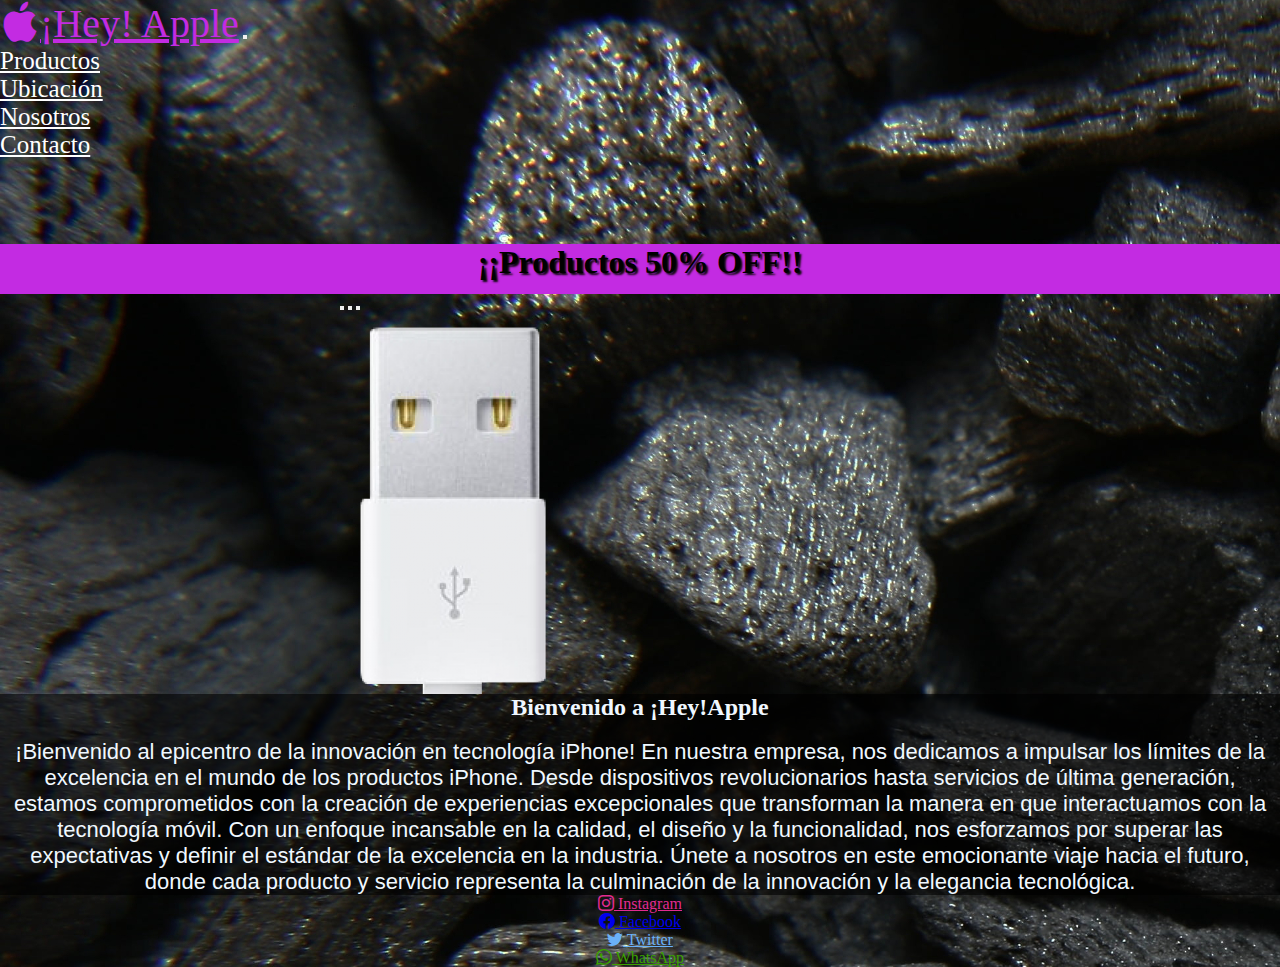
==== index.html @ 2720a167 "cambios para entrega 3" ====
<!DOCTYPE html>
<html lang="es">
<head>
    <meta name="description" content="Página dedicada a la venta y reparación de productos Apple, tenemos la mejor Calidad y Garantía">
    <meta name="keywords" content="tecnología, iPhone, smartphones, gadgets, Apple, iOS, dispositivos móviles, fundas, cargadores">
    <meta charset="UTF-8">
    <meta name="viewport" content="width=device-width, initial-scale=1.0">
    <link href="https://cdn.jsdelivr.net/npm/bootstrap@5.1.3/dist/css/bootstrap.min.css" rel="stylesheet" integrity="sha384-1BmE4kWBq78iYhFldvKuhfTAU6auU8tT94WrHftjDbrCEXSU1oBoqyl2QvZ6jIW3" crossorigin="anonymous">
    <link rel="stylesheet" href="https://cdn.jsdelivr.net/npm/bootstrap-icons@1.11.3/font/bootstrap-icons.min.css">
    <link rel="stylesheet" href="estilos.css">
    <title>Hey Apple</title>
</head>
<body style="background-image: url(Multimedia/carbon.jpg)">
    <!-- Nav Bar inicio -->
    <nav class="navbar navbar-expand-sm navbar-dark bg-dark fixed-top">
      <div class="container-fluid">
          <a class="navbar-brand" href="index.html"><i class="bi bi-apple"></i>¡Hey! Apple</a>
          <button class="navbar-toggler" type="button" data-bs-toggle="collapse" data-bs-target="#navbarNav"
              aria-controls="navbarNav" aria-expanded="false" aria-label="Toggle navigation">
              <span class="navbar-toggler-icon"></span>
          </button>
          <div class="collapse navbar-collapse" id="navbarNav">
              <ul class="navbar-nav">
                  <li class="nav-item">
                      <a class="nav-link" aria-current="page" href="productos.html">Productos</a>
                  </li>
                  <li class="nav-item">
                      <a class="nav-link" href="ubicacion.html">Ubicación</a>
                  </li>
                  <li class="nav-item">
                      <a class="nav-link" href="nosotros.html">Nosotros</a>
                  </li>
                  <li class="nav-item">
                      <a class="nav-link" href="contacto.html">Contacto</a>
                  </li>
              </ul>
          </div>
      </div>
  </nav>
      <!-- Nav Bar Fin-->
      <!-- Titulo Descuentos Inicio-->
      <div class="titulo-descuentos">
        <h1>¡¡Productos 50% OFF!!</h1>
      </div>
      <!-- Titulo Descuentos Fin-->
      <!--Carrusel Inicio-->
      <div id="carouselExampleIndicators" class="carousel slide" data-bs-ride="carousel">
        <div class="carousel-indicators">
          <button type="button" data-bs-target="#carouselExampleIndicators" data-bs-slide-to="0" class="active" aria-current="true" aria-label="Slide 1"></button>
          <button type="button" data-bs-target="#carouselExampleIndicators" data-bs-slide-to="1" aria-label="Slide 2"></button>
          <button type="button" data-bs-target="#carouselExampleIndicators" data-bs-slide-to="2" aria-label="Slide 3"></button>
        </div>
        <div class="carousel-inner mt-5">
          <div class="carousel-item active">
            <img src="Multimedia/pngwing.com (2).png" class="d-block w-100" alt="...">
          </div>
          <div class="carousel-item">
            <img src="Multimedia/pngwing.com (3).png" class="d-block w-100" alt="...">
          </div>
          <div class="carousel-item">
            <img src="Multimedia/pngwing.com (4).png" class="d-block w-100" alt="...">
          </div>
        </div>
        <button class="carousel-control-prev" type="button" data-bs-target="#carouselExampleIndicators" data-bs-slide="prev">
          <span class="carousel-control-prev-icon" aria-hidden="true"></span>
          <span class="visually-hidden">Previous</span>
        </button>
        <button class="carousel-control-next" type="button" data-bs-target="#carouselExampleIndicators" data-bs-slide="next">
          <span class="carousel-control-next-icon" aria-hidden="true"></span>
          <span class="visually-hidden">Next</span>
        </button>
      </div>
      <!--Carrusel Fin-->
      <!-- Intro inicio-->
      <div class="intro">
        <h2>Bienvenido a ¡Hey!Apple</h2>
        <br>
        <p>¡Bienvenido al epicentro de la innovación en tecnología iPhone! En nuestra empresa, nos dedicamos a impulsar los límites de la excelencia en el mundo de los productos iPhone. Desde dispositivos revolucionarios hasta servicios de última generación, estamos comprometidos con la creación de experiencias excepcionales que transforman la manera en que interactuamos con la tecnología móvil. Con un enfoque incansable en la calidad, el diseño y la funcionalidad, nos esforzamos por superar las expectativas y definir el estándar de la excelencia en la industria. Únete a nosotros en este emocionante viaje hacia el futuro, donde cada producto y servicio representa la culminación de la innovación y la elegancia tecnológica.</p>
      </div>
            <!-- Intro Fin-->
            <!-- Footer inicio-->

      <footer>
        <div class="container-fluid bg-dark p-5">
          <div class="row" style="text-align: center;">
            <div class="col"><a href="#" class="text-decoration-none text-custom3"><i class="bi bi-instagram"></i>
              Instagram</a></div>
            <div class="col"><a href="#" class="text-decoration-none text-blue"><i class="bi bi-facebook "></i>
              Facebook</a></div>
            <div class="col"><a href="#" class="text-decoration-none text-custom1"><i class="bi bi-twitter"></i>
              Twitter</a></div>
            <div class="col"><a href="#" class="text-decoration-none text-custom2"><i class="bi bi-whatsapp"></i>
              WhatsApp</a></div>
          </div>
        </div>
      </footer>
                  <!-- Footer Fin-->

   
     
    <script src="https://cdn.jsdelivr.net/npm/@popperjs/core@2.10.2/dist/umd/popper.min.js" integrity="sha384-7+zCNj/IqJ95wo16oMtfsKbZ9ccEh31eOz1HGyDuCQ6wgnyJNSYdrPa03rtR1zdB" crossorigin="anonymous"></script>
<script src="https://cdn.jsdelivr.net/npm/bootstrap@5.1.3/dist/js/bootstrap.min.js" integrity="sha384-QJHtvGhmr9XOIpI6YVutG+2QOK9T+ZnN4kzFN1RtK3zEFEIsxhlmWl5/YESvpZ13" crossorigin="anonymous"></script>
</body>
</html>
---- estilos.css ----
* {
  margin: 0;
  padding: 0;
  box-sizing: border-box;
}

html, body {
  height: 100%;
  margin: 0;
}

.fondo {
  background-image: url(Multimedia/carbon.jpg);
  box-sizing: border-box;
  min-height: 100vh;
  display: flex;
  flex-direction: column;
}

.navbar-nav .nav-link {
  color: #fff; /* Color de la fuente por defecto */
}

.navbar-nav .nav-link:hover {
  color: #c32be2 !important; /* Color de la fuente al pasar el mouse */
}

footer {
  position: relative;
  bottom: 0;
  width: 100%;
  height: 50px; /* Altura del footer */
}

/*carta de contacto*/
.card {
  margin-top: 150px;
  margin-bottom: 100px;
  background-color: rgba(0, 0, 0, 0.6);
  color: aliceblue;
}

/* estilo para contenedores*/
.intro {
  background-color: rgba(0, 0, 0, 0.6);
  color: aliceblue;
}

.intro h2 {
  text-align: center;
}

.intro p {
  font-family: "Franklin Gothic Medium", "Arial Narrow", Arial, sans-serif;
  font-size: 22px;
  text-align: center;
}

.ubicacion {
  display: flex;
  justify-content: center;
  align-items: center;
}

iframe {
  width: 100%;
  height: 6 fr;
}

/*flebox (pagina nosotros)*/
.flexbox {
  margin-top: 85px;
  display: flex;
  flex-wrap: wrap;
  flex-flow: row wrap;
  align-items: center;
  justify-content: space-evenly;
  background-color: rgba(0, 0, 0, 0.5);
  padding: 30px;
  color: #c32be2;
}

.flex-item h2 {
  text-align: center;
  background-color: rgba(0, 0, 0, 0.5);
}

.flex-item p {
  padding: 20px;
  color: rgb(250, 247, 244);
  font-size: 20px;
}

.flex-item :last-child {
  background-color: rgba(0, 0, 0, 0.6);
}

.flex-item :last-child {
  flex: 1 1 auto;
  width: 100%;
  height: auto;
}

/* grids (pagina productos)*/
.galeria {
  display: grid;
  margin-top: 80px;
  grid-template-columns: repeat(4, 1fr);
  grid-template-rows: repeat(3, 180px);
  grid-template-areas: "img1 img2 img3 img4" "img5 img6 img7 img8" "img9 img10 img11 img12";
  grid-gap: 15px;
  padding: 20px;
}

.item {
  border: 3px solid #000;
  background-size: cover;
  background-position: center;
  border-radius: 10px;
  filter: grayscale(100%);
  transition: all 0.9s;
}

.item:hover {
  filter: grayscale(0%);
  transform: scale(0.9);
}

.item1 {
  background-image: url(Multimedia/DSC_0212.webp);
  grid-area: img1;
}

.item2 {
  background-image: url(Multimedia/111985_alu-spacegray-sp.jpg);
  grid-area: img2;
}

.item3 {
  background-image: url(Multimedia/magsafe2.jpg);
  grid-area: img3;
}

.item4 {
  background-image: url(Multimedia/magsafe-foto11-4932b57546bd159e1c16853920387720-640-0.jpg);
  grid-area: img4;
}

.item5 {
  background-image: url(Multimedia/airpods-pro-2022.webp);
  grid-area: img5;
}

.item6 {
  background-image: url(Multimedia/iphone13_0017_rosa-areia-f83422c62f371cf36616468490858555-640-01-cfcd9defdb1a9ae28b16551321596188-1024-1024.jpg);
  grid-area: img6;
}

.item7 {
  background-image: url(Multimedia/Apple-WWDC23-Vision-Pro-glass-230605_big.jpg.large.jpg);
  grid-area: img7;
}

.item8 {
  background-image: url(Multimedia/635a8e4a2a59e__822x460.webp);
  grid-area: img8;
}

/* carrusel (index.html)*/
#carouselExampleIndicators {
  max-height: 400px;
}

.carousel {
  margin: auto;
  max-width: 600px;
  max-height: 600px;
  overflow: hidden;
}

.navbar-brand {
  color: #c32be2 !important;
  font-size: 40px;
}

.carousel-item {
  max-height: 600px;
}

.titulo-descuentos {
  background-color: #c32be2;
  text-align: center;
  height: 50px;
  margin-top: 85px;
  text-shadow: 2px 2px 2px #0b0a0a;
  animation-duration: 2s;
  animation-name: aparecer;
  animation-delay: 5s;
  animation-direction: alternate;
  animation-iteration-count: infinite;
}

@keyframes aparecer {
  0% {
    opacity: 0;
  }
  100% {
    opacity: 1;
  }
}
.nav-link {
  font-size: 25px;
}

.navbar-brand:hover {
  text-decoration: #c32be2;
}

.text-custom1 {
  color: rgb(106, 177, 248);
}

.text-custom2 {
  color: rgb(59, 160, 0);
}

.text-custom3 {
  color: #e22b90;
}

/* inicio Media Querys */
@media only screen and (max-width: 720px) {
  .galeria {
    margin: auto;
    display: grid;
    margin-top: 80px;
    grid-template-columns: repeat(2, 1fr);
    grid-template-rows: repeat(9, 180px);
    grid-template-areas: "img1 img2" "img3 img4" "img5 img6" "img7 img8";
    grid-gap: 15px;
    padding: 20px;
  }
}
@media only screen and (max-width: 480px) {
  .galeria {
    display: grid;
    margin-top: 80px;
    grid-template-columns: repeat(1, 1fr);
    grid-template-rows: repeat(9, 180px);
    grid-template-areas: "img1" "img2" "img3" "img4" "img5" "img6" "img7" "img8" "img9";
    grid-gap: 15px;
    padding: 20px;
  }
}

/*# sourceMappingURL=estilos.css.map */
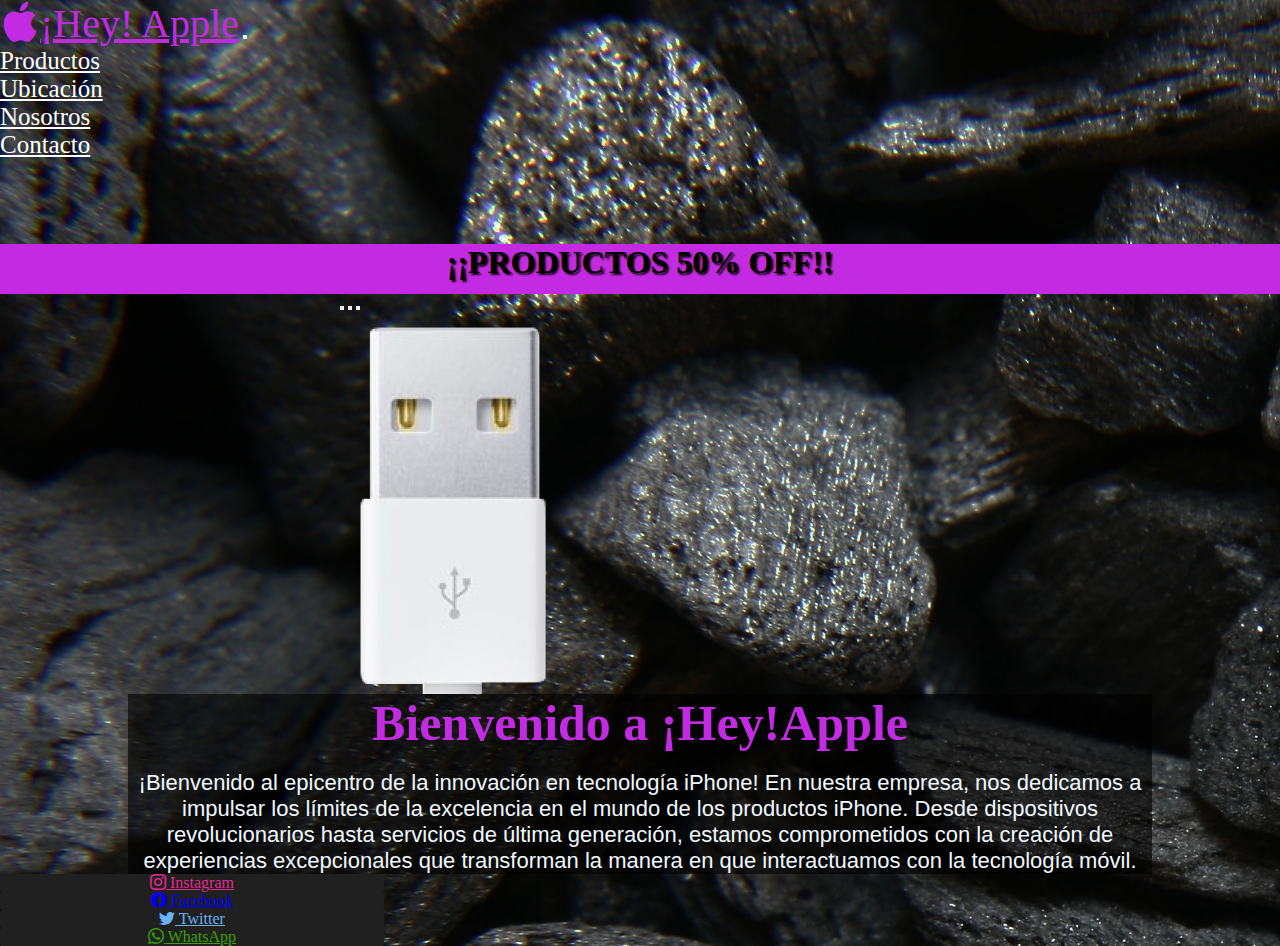
==== commit f8fca17c: "Cambios para entrega 3" ====
--- a/index.html
+++ b/index.html
@@ -40,7 +40,7 @@
       <!-- Nav Bar Fin-->
       <!-- Titulo Descuentos Inicio-->
       <div class="titulo-descuentos">
-        <h1>¡¡Productos 50% OFF!!</h1>
+        <h1>¡¡PRODUCTOS 50% OFF!!</h1>
       </div>
       <!-- Titulo Descuentos Fin-->
       <!--Carrusel Inicio-->
@@ -75,7 +75,7 @@
       <div class="intro">
         <h2>Bienvenido a ¡Hey!Apple</h2>
         <br>
-        <p>¡Bienvenido al epicentro de la innovación en tecnología iPhone! En nuestra empresa, nos dedicamos a impulsar los límites de la excelencia en el mundo de los productos iPhone. Desde dispositivos revolucionarios hasta servicios de última generación, estamos comprometidos con la creación de experiencias excepcionales que transforman la manera en que interactuamos con la tecnología móvil. Con un enfoque incansable en la calidad, el diseño y la funcionalidad, nos esforzamos por superar las expectativas y definir el estándar de la excelencia en la industria. Únete a nosotros en este emocionante viaje hacia el futuro, donde cada producto y servicio representa la culminación de la innovación y la elegancia tecnológica.</p>
+        <p>¡Bienvenido al epicentro de la innovación en tecnología iPhone! En nuestra empresa, nos dedicamos a impulsar los límites de la excelencia en el mundo de los productos iPhone. Desde dispositivos revolucionarios hasta servicios de última generación, estamos comprometidos con la creación de experiencias excepcionales que transforman la manera en que interactuamos con la tecnología móvil.</p>
       </div>
             <!-- Intro Fin-->
             <!-- Footer inicio-->
--- a/estilos.css
+++ b/estilos.css
@@ -1,3 +1,4 @@
+@charset "UTF-8";
 * {
   margin: 0;
   padding: 0;
@@ -25,14 +26,22 @@
   color: #c32be2 !important; /* Color de la fuente al pasar el mouse */
 }
 
+.nav-link {
+  transition: transform 0.3s ease-in-out !important;
+}
+
+.nav-link:hover {
+  transform: scale(1.1) !important; /* Escala el elemento al 110% cuando el mouse está sobre él */
+}
+
 footer {
   position: relative;
   bottom: 0;
   width: 100%;
-  height: 50px; /* Altura del footer */
-}
-
-/*carta de contacto*/
+  height: 30px; /* Altura del footer */
+}
+
+/* carta de contacto */
 .card {
   margin-top: 150px;
   margin-bottom: 100px;
@@ -40,7 +49,7 @@
   color: aliceblue;
 }
 
-/* estilo para contenedores*/
+/* estilo para contenedores */
 .intro {
   background-color: rgba(0, 0, 0, 0.6);
   color: aliceblue;
@@ -48,6 +57,9 @@
 
 .intro h2 {
   text-align: center;
+  color: #c32be2;
+  text-shadow: #000 10px;
+  font-size: 50px;
 }
 
 .intro p {
@@ -56,28 +68,48 @@
   text-align: center;
 }
 
-.ubicacion {
+.contenedor {
   display: flex;
   justify-content: center;
   align-items: center;
+  height: 100vh;
+}
+
+.intro {
+  width: 80%;
+  margin: 0 auto;
+}
+
+.ubicacion {
+  display: flex;
+  justify-content: center;
+  align-items: center;
 }
 
 iframe {
   width: 100%;
-  height: 6 fr;
-}
-
-/*flebox (pagina nosotros)*/
+  height: 6fr;
+}
+
+/* flexbox (pagina nosotros) */
 .flexbox {
   margin-top: 85px;
   display: flex;
+  justify-content: center;
+  align-items: center;
   flex-wrap: wrap;
   flex-flow: row wrap;
-  align-items: center;
-  justify-content: space-evenly;
   background-color: rgba(0, 0, 0, 0.5);
   padding: 30px;
   color: #c32be2;
+}
+
+.col {
+  background-color: rgb(32, 32, 32);
+  border-radius: 2px;
+  flex: 1 1 auto;
+  width: 30%;
+  height: auto;
 }
 
 .flex-item h2 {
@@ -93,15 +125,12 @@
 
 .flex-item :last-child {
   background-color: rgba(0, 0, 0, 0.6);
-}
-
-.flex-item :last-child {
   flex: 1 1 auto;
   width: 100%;
   height: auto;
 }
 
-/* grids (pagina productos)*/
+/* grids (pagina productos) */
 .galeria {
   display: grid;
   margin-top: 80px;
@@ -118,7 +147,8 @@
   background-position: center;
   border-radius: 10px;
   filter: grayscale(100%);
-  transition: all 0.9s;
+  transition: all 0.9s ease-in-out !important;
+  margin: 10px;
 }
 
 .item:hover {
@@ -166,7 +196,7 @@
   grid-area: img8;
 }
 
-/* carrusel (index.html)*/
+/* carrusel (index.html) */
 #carouselExampleIndicators {
   max-height: 400px;
 }
@@ -228,7 +258,7 @@
   color: #e22b90;
 }
 
-/* inicio Media Querys */
+/* Media Queries */
 @media only screen and (max-width: 720px) {
   .galeria {
     margin: auto;
@@ -240,6 +270,9 @@
     grid-gap: 15px;
     padding: 20px;
   }
+  .intro {
+    max-width: 100%;
+  }
 }
 @media only screen and (max-width: 480px) {
   .galeria {
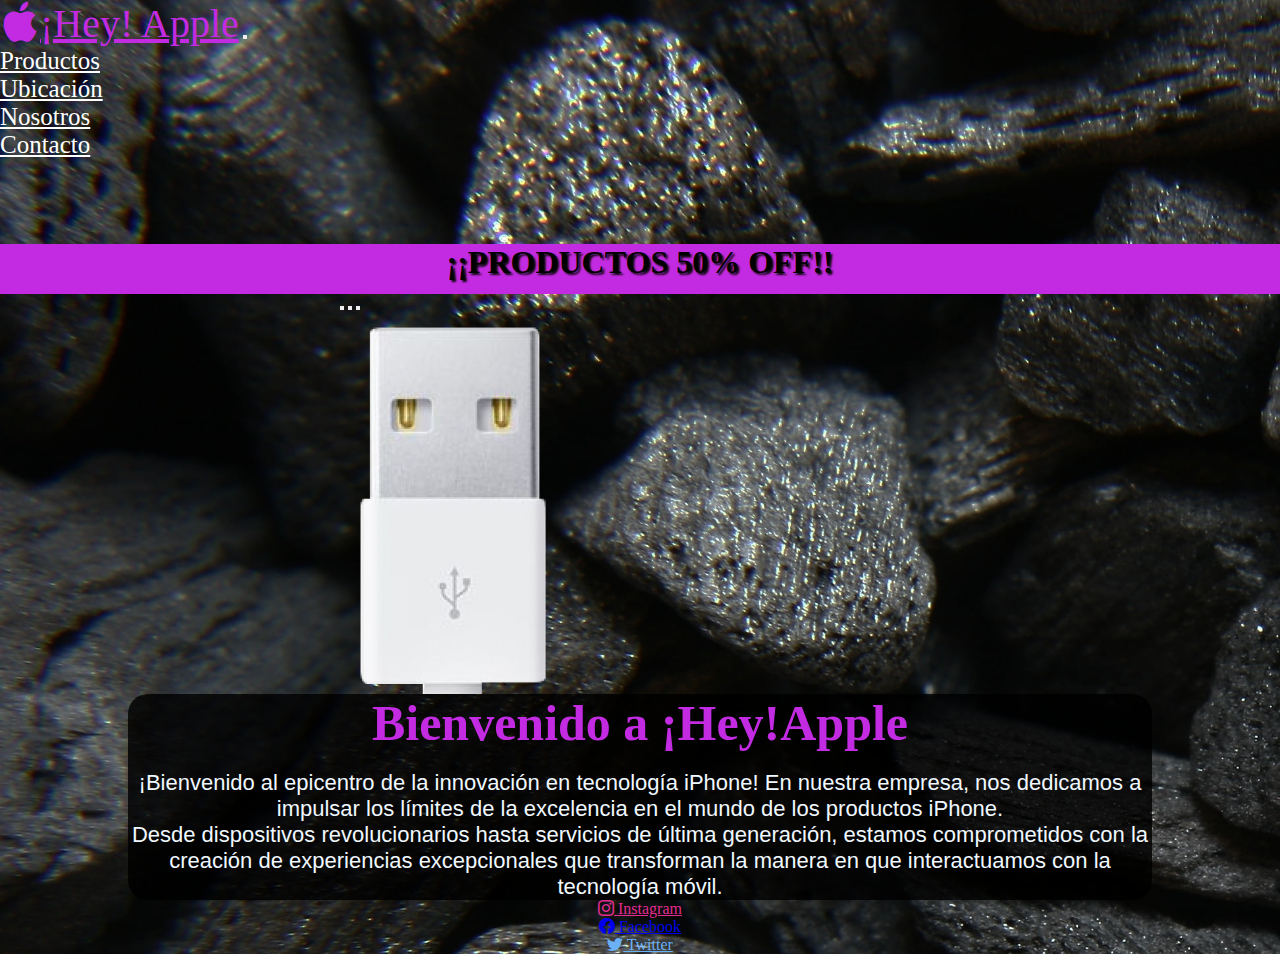
==== commit 9c8b003c: "cambios menores" ====
--- a/index.html
+++ b/index.html
@@ -1,10 +1,10 @@
 <!DOCTYPE html>
 <html lang="es">
 <head>
+    <meta name="viewport" content="width=device-width, initial-scale=1.0">
     <meta name="description" content="Página dedicada a la venta y reparación de productos Apple, tenemos la mejor Calidad y Garantía">
     <meta name="keywords" content="tecnología, iPhone, smartphones, gadgets, Apple, iOS, dispositivos móviles, fundas, cargadores">
     <meta charset="UTF-8">
-    <meta name="viewport" content="width=device-width, initial-scale=1.0">
     <link href="https://cdn.jsdelivr.net/npm/bootstrap@5.1.3/dist/css/bootstrap.min.css" rel="stylesheet" integrity="sha384-1BmE4kWBq78iYhFldvKuhfTAU6auU8tT94WrHftjDbrCEXSU1oBoqyl2QvZ6jIW3" crossorigin="anonymous">
     <link rel="stylesheet" href="https://cdn.jsdelivr.net/npm/bootstrap-icons@1.11.3/font/bootstrap-icons.min.css">
     <link rel="stylesheet" href="estilos.css">
@@ -75,7 +75,9 @@
       <div class="intro">
         <h2>Bienvenido a ¡Hey!Apple</h2>
         <br>
-        <p>¡Bienvenido al epicentro de la innovación en tecnología iPhone! En nuestra empresa, nos dedicamos a impulsar los límites de la excelencia en el mundo de los productos iPhone. Desde dispositivos revolucionarios hasta servicios de última generación, estamos comprometidos con la creación de experiencias excepcionales que transforman la manera en que interactuamos con la tecnología móvil.</p>
+        <p>¡Bienvenido al epicentro de la innovación en tecnología iPhone! En nuestra empresa, nos dedicamos a impulsar los límites de la excelencia en el mundo de los productos iPhone.
+        </p>
+        <p> Desde dispositivos revolucionarios hasta servicios de última generación, estamos comprometidos con la creación de experiencias excepcionales que transforman la manera en que interactuamos con la tecnología móvil.</p>
       </div>
             <!-- Intro Fin-->
             <!-- Footer inicio-->
@@ -89,8 +91,6 @@
               Facebook</a></div>
             <div class="col"><a href="#" class="text-decoration-none text-custom1"><i class="bi bi-twitter"></i>
               Twitter</a></div>
-            <div class="col"><a href="#" class="text-decoration-none text-custom2"><i class="bi bi-whatsapp"></i>
-              WhatsApp</a></div>
           </div>
         </div>
       </footer>
--- a/estilos.css
+++ b/estilos.css
@@ -11,7 +11,7 @@
 }
 
 .fondo {
-  background-image: url(Multimedia/carbon.jpg);
+  background-image: url(./assets/carbon.jpg);
   box-sizing: border-box;
   min-height: 100vh;
   display: flex;
@@ -45,14 +45,15 @@
 .card {
   margin-top: 150px;
   margin-bottom: 100px;
-  background-color: rgba(0, 0, 0, 0.6);
+  background-color: rgba(0, 0, 0, 0.808);
   color: aliceblue;
 }
 
 /* estilo para contenedores */
 .intro {
-  background-color: rgba(0, 0, 0, 0.6);
+  background-color: rgba(0, 0, 0, 0.808);
   color: aliceblue;
+  border-radius: 20px;
 }
 
 .intro h2 {
@@ -101,26 +102,21 @@
   flex-flow: row wrap;
   background-color: rgba(0, 0, 0, 0.5);
   padding: 30px;
+  border-radius: 20px;
   color: #c32be2;
 }
 
-.col {
-  background-color: rgb(32, 32, 32);
-  border-radius: 2px;
-  flex: 1 1 auto;
-  width: 30%;
-  height: auto;
-}
-
 .flex-item h2 {
   text-align: center;
   background-color: rgba(0, 0, 0, 0.5);
+  border-radius: 20px;
 }
 
 .flex-item p {
   padding: 20px;
   color: rgb(250, 247, 244);
   font-size: 20px;
+  border-radius: 20px;
 }
 
 .flex-item :last-child {
@@ -128,6 +124,10 @@
   flex: 1 1 auto;
   width: 100%;
   height: auto;
+}
+
+.imagen {
+  max-width: 70%;
 }
 
 /* grids (pagina productos) */
@@ -157,42 +157,42 @@
 }
 
 .item1 {
-  background-image: url(Multimedia/DSC_0212.webp);
+  background-image: url(./assets/DSC_0212.webp);
   grid-area: img1;
 }
 
 .item2 {
-  background-image: url(Multimedia/111985_alu-spacegray-sp.jpg);
+  background-image: url(./assets/111985_alu-spacegray-sp.jpg);
   grid-area: img2;
 }
 
 .item3 {
-  background-image: url(Multimedia/magsafe2.jpg);
+  background-image: url(./assets/magsafe2.jpg);
   grid-area: img3;
 }
 
 .item4 {
-  background-image: url(Multimedia/magsafe-foto11-4932b57546bd159e1c16853920387720-640-0.jpg);
+  background-image: url(./assets/magsafe-foto11-4932b57546bd159e1c16853920387720-640-0.jpg);
   grid-area: img4;
 }
 
 .item5 {
-  background-image: url(Multimedia/airpods-pro-2022.webp);
+  background-image: url(./assets/airpods-pro-2022.webp);
   grid-area: img5;
 }
 
 .item6 {
-  background-image: url(Multimedia/iphone13_0017_rosa-areia-f83422c62f371cf36616468490858555-640-01-cfcd9defdb1a9ae28b16551321596188-1024-1024.jpg);
+  background-image: url(./assets/iphone13_0017_rosa-areia-f83422c62f371cf36616468490858555-640-01-cfcd9defdb1a9ae28b16551321596188-1024-1024.jpg);
   grid-area: img6;
 }
 
 .item7 {
-  background-image: url(Multimedia/Apple-WWDC23-Vision-Pro-glass-230605_big.jpg.large.jpg);
+  background-image: url(./assets/Apple-WWDC23-Vision-Pro-glass-230605_big.jpg.large.jpg);
   grid-area: img7;
 }
 
 .item8 {
-  background-image: url(Multimedia/635a8e4a2a59e__822x460.webp);
+  background-image: url(./assets/635a8e4a2a59e__822x460.webp);
   grid-area: img8;
 }
 
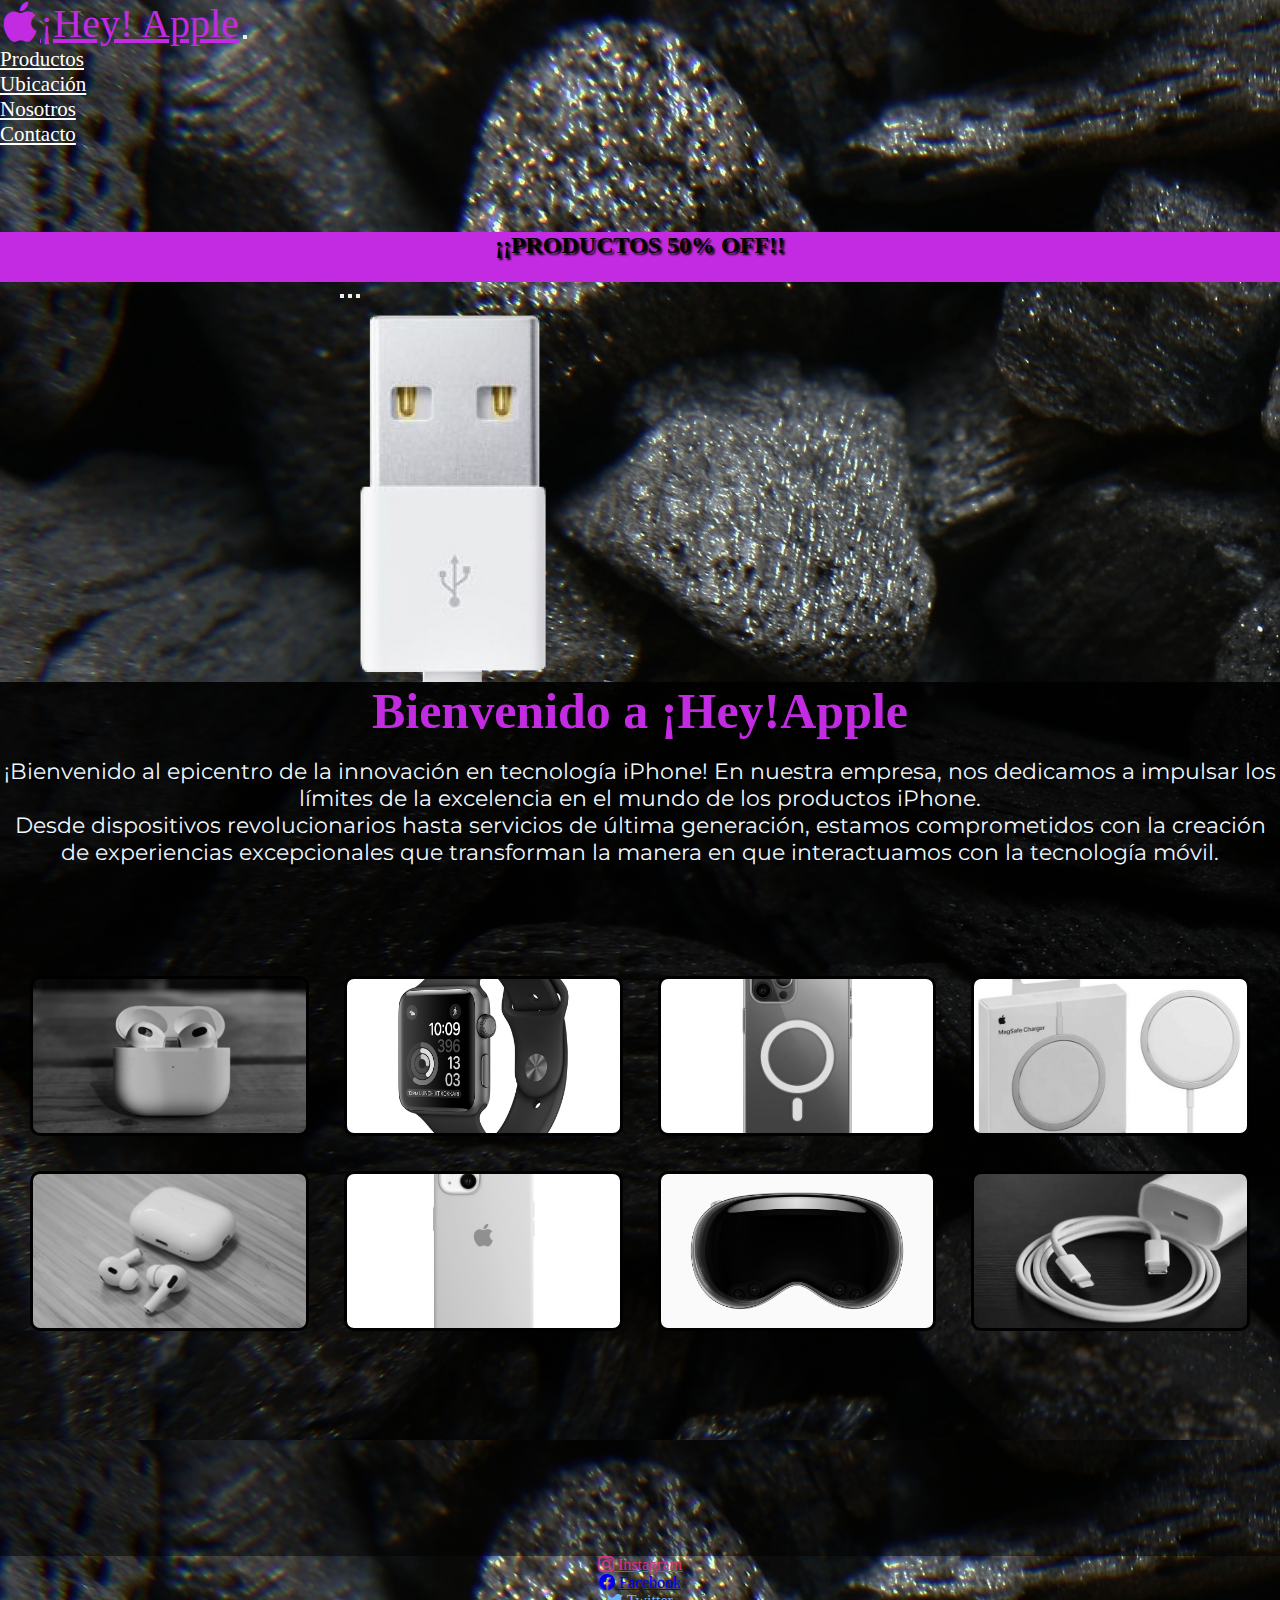
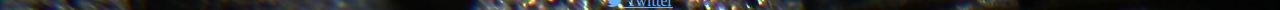
==== commit 7832dfbc: "cambios en el index" ====
--- a/index.html
+++ b/index.html
@@ -10,7 +10,8 @@
     <link rel="stylesheet" href="estilos.css">
     <title>Hey Apple</title>
 </head>
-<body style="background-image: url(Multimedia/carbon.jpg)">
+<body style="
+  background-image: url(./assets/carbon.jpg);">
     <!-- Nav Bar inicio -->
     <nav class="navbar navbar-expand-sm navbar-dark bg-dark fixed-top">
       <div class="container-fluid">
@@ -40,7 +41,7 @@
       <!-- Nav Bar Fin-->
       <!-- Titulo Descuentos Inicio-->
       <div class="titulo-descuentos">
-        <h1>¡¡PRODUCTOS 50% OFF!!</h1>
+        <h2>¡¡PRODUCTOS 50% OFF!!</h2>
       </div>
       <!-- Titulo Descuentos Fin-->
       <!--Carrusel Inicio-->
@@ -73,11 +74,21 @@
       <!--Carrusel Fin-->
       <!-- Intro inicio-->
       <div class="intro">
-        <h2>Bienvenido a ¡Hey!Apple</h2>
+        <h2 class="display-2">Bienvenido a ¡Hey!Apple</h2>
         <br>
         <p>¡Bienvenido al epicentro de la innovación en tecnología iPhone! En nuestra empresa, nos dedicamos a impulsar los límites de la excelencia en el mundo de los productos iPhone.
         </p>
         <p> Desde dispositivos revolucionarios hasta servicios de última generación, estamos comprometidos con la creación de experiencias excepcionales que transforman la manera en que interactuamos con la tecnología móvil.</p>
+        <div class="galeria">
+          <div class="item item1"></div>
+          <div class="item item2"></div>
+          <div class="item item3"></div>
+          <div class="item item4"></div>
+          <div class="item item5"></div>
+          <div class="item item6"></div>
+          <div class="item item7"></div>
+          <div class="item item8"></div>
+        </div>
       </div>
             <!-- Intro Fin-->
             <!-- Footer inicio-->
--- a/estilos.css
+++ b/estilos.css
@@ -1,4 +1,5 @@
 @charset "UTF-8";
+@import url("https://fonts.googleapis.com/css2?family=Montserrat:ital,wght@0,100..900;1,100..900&display=swap");
 * {
   margin: 0;
   padding: 0;
@@ -11,7 +12,7 @@
 }
 
 .fondo {
-  background-image: url(./assets/carbon.jpg);
+  background-image: linear-gradient(to bottom, rgba(0, 0, 0, 0.9), rgba(0, 0, 0, 0.03)), url(./assets/carbon.jpg);
   box-sizing: border-box;
   min-height: 100vh;
   display: flex;
@@ -19,7 +20,8 @@
 }
 
 .navbar-nav .nav-link {
-  color: #fff; /* Color de la fuente por defecto */
+  color: #fff;
+  font-size: 21px;
 }
 
 .navbar-nav .nav-link:hover {
@@ -51,9 +53,8 @@
 
 /* estilo para contenedores */
 .intro {
-  background-color: rgba(0, 0, 0, 0.808);
+  background-image: linear-gradient(to bottom, rgba(0, 0, 0, 0.9), rgba(0, 0, 0, 0.5));
   color: aliceblue;
-  border-radius: 20px;
 }
 
 .intro h2 {
@@ -64,7 +65,7 @@
 }
 
 .intro p {
-  font-family: "Franklin Gothic Medium", "Arial Narrow", Arial, sans-serif;
+  font-family: "Montserrat", sans-serif;
   font-size: 22px;
   text-align: center;
 }
@@ -77,7 +78,7 @@
 }
 
 .intro {
-  width: 80%;
+  width: 100%;
   margin: 0 auto;
 }
 
@@ -93,6 +94,13 @@
 }
 
 /* flexbox (pagina nosotros) */
+.imagen {
+  max-width: 55%;
+  display: block;
+  margin-left: auto;
+  margin-right: auto;
+}
+
 .flexbox {
   margin-top: 85px;
   display: flex;
@@ -100,7 +108,7 @@
   align-items: center;
   flex-wrap: wrap;
   flex-flow: row wrap;
-  background-color: rgba(0, 0, 0, 0.5);
+  background-color: rgba(0, 0, 0, 0.6);
   padding: 30px;
   border-radius: 20px;
   color: #c32be2;
@@ -124,10 +132,6 @@
   flex: 1 1 auto;
   width: 100%;
   height: auto;
-}
-
-.imagen {
-  max-width: 70%;
 }
 
 /* grids (pagina productos) */
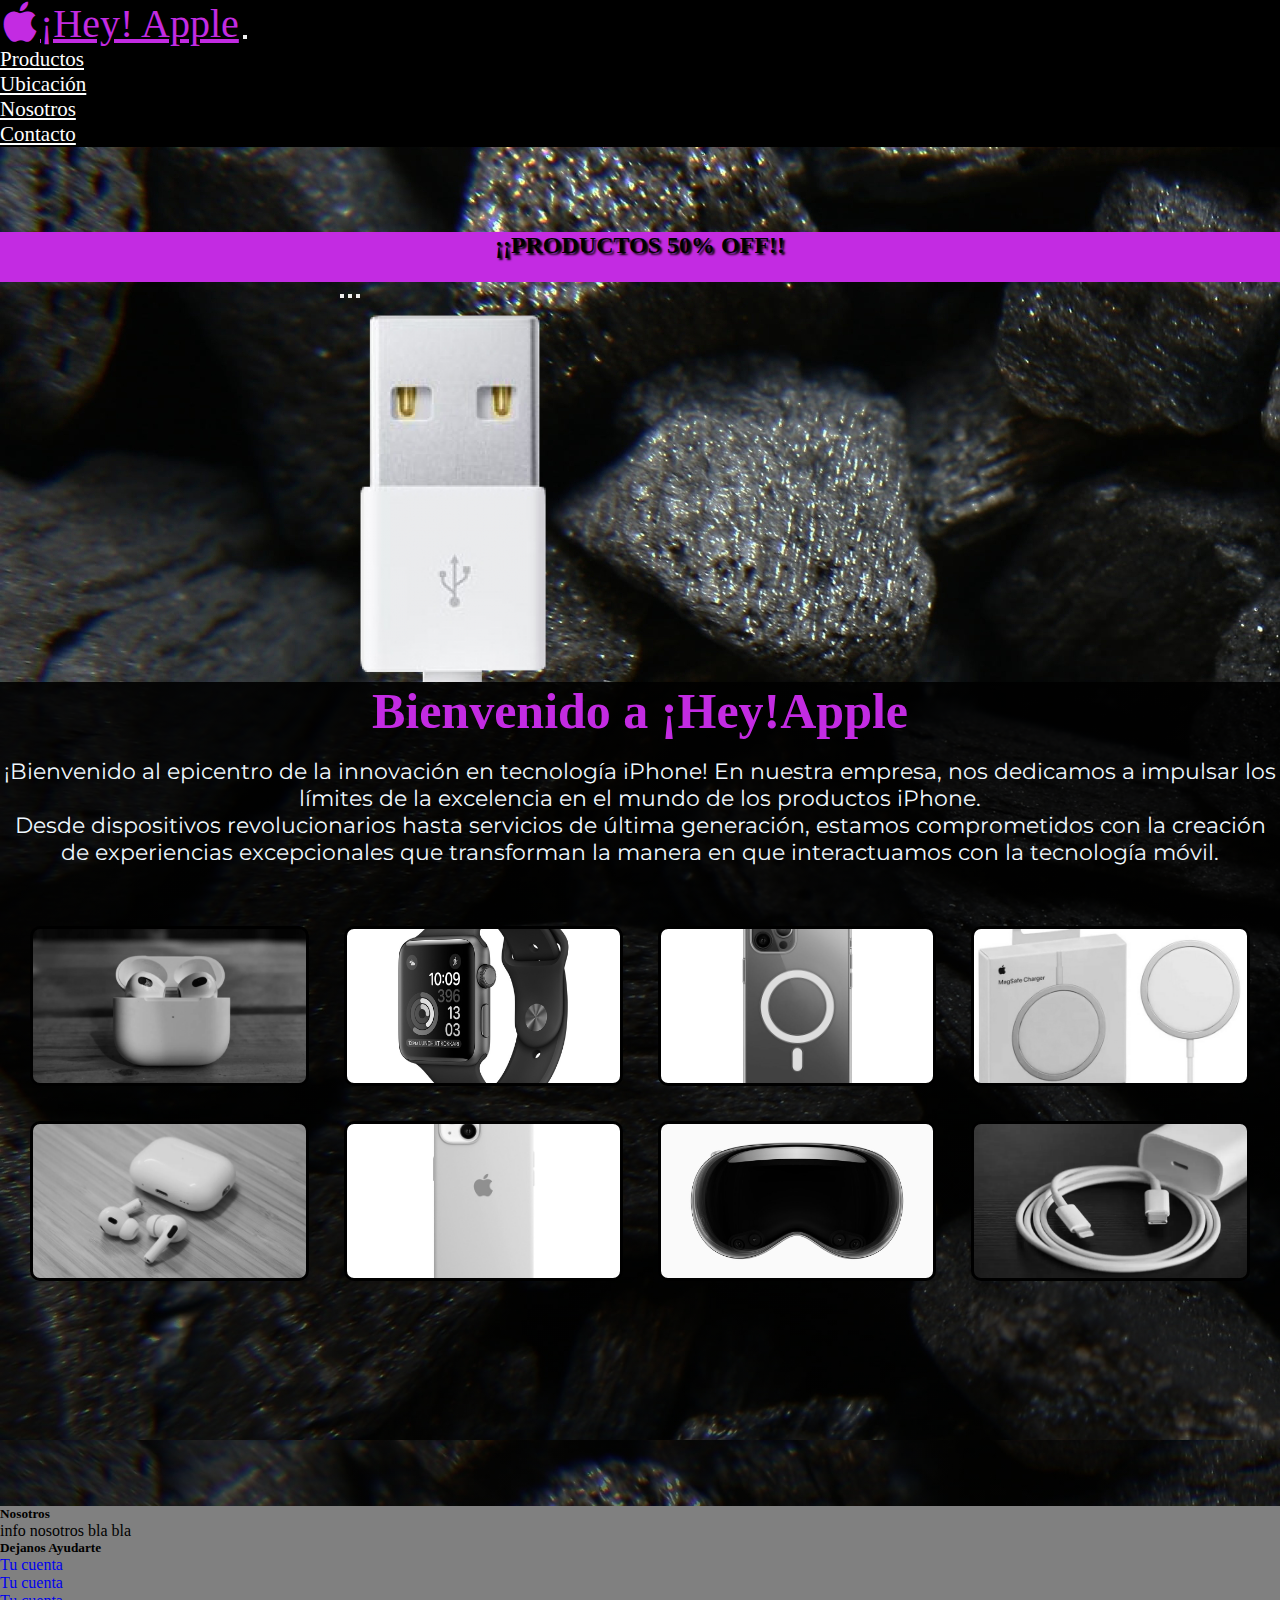
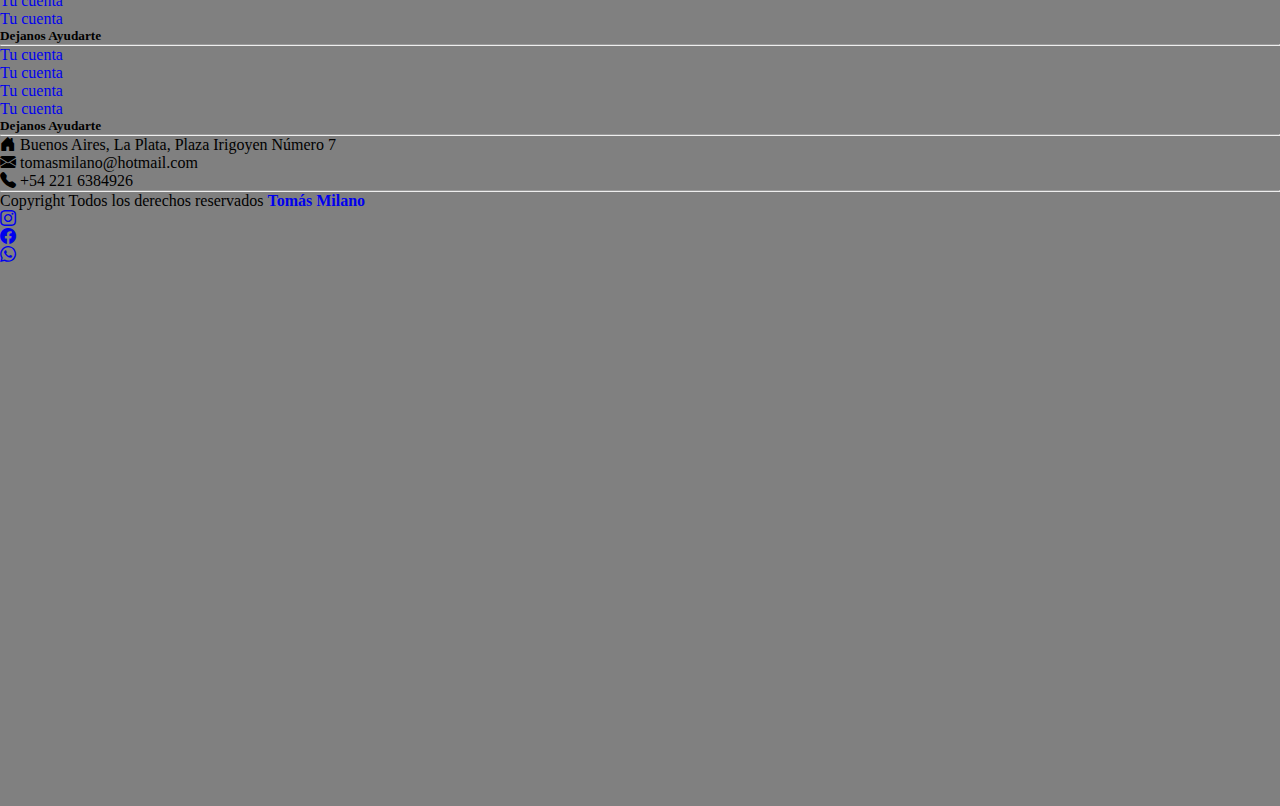
==== commit 6ae2e379: "cambios footer" ====
--- a/index.html
+++ b/index.html
@@ -39,12 +39,12 @@
       </div>
   </nav>
       <!-- Nav Bar Fin-->
-      <!-- Titulo Descuentos Inicio-->
-      <div class="titulo-descuentos">
+   <!-- Titulo Descuentos Inicio-->
+   <div class="titulo-descuentos">
         <h2>¡¡PRODUCTOS 50% OFF!!</h2>
       </div>
-      <!-- Titulo Descuentos Fin-->
-      <!--Carrusel Inicio-->
+   <!-- Titulo Descuentos Fin-->
+   <!--Carrusel Inicio-->
       <div id="carouselExampleIndicators" class="carousel slide" data-bs-ride="carousel">
         <div class="carousel-indicators">
           <button type="button" data-bs-target="#carouselExampleIndicators" data-bs-slide-to="0" class="active" aria-current="true" aria-label="Slide 1"></button>
@@ -91,25 +91,88 @@
         </div>
       </div>
             <!-- Intro Fin-->
-            <!-- Footer inicio-->
-
-      <footer>
-        <div class="container-fluid bg-dark p-5">
-          <div class="row" style="text-align: center;">
-            <div class="col"><a href="#" class="text-decoration-none text-custom3"><i class="bi bi-instagram"></i>
-              Instagram</a></div>
-            <div class="col"><a href="#" class="text-decoration-none text-blue"><i class="bi bi-facebook "></i>
-              Facebook</a></div>
-            <div class="col"><a href="#" class="text-decoration-none text-custom1"><i class="bi bi-twitter"></i>
-              Twitter</a></div>
-          </div>
-        </div>
-      </footer>
-                  <!-- Footer Fin-->
-
-   
-     
-    <script src="https://cdn.jsdelivr.net/npm/@popperjs/core@2.10.2/dist/umd/popper.min.js" integrity="sha384-7+zCNj/IqJ95wo16oMtfsKbZ9ccEh31eOz1HGyDuCQ6wgnyJNSYdrPa03rtR1zdB" crossorigin="anonymous"></script>
+            <footer style="height: 100%;" class="bg-dark text-light pt-5 pb-4">
+              <div class="container text-center text-md-start">
+                <div class="row text-center text-md-start">
+                  <div class="col-md-3 col-lg-3 col-xl-3 mx-auto mt-3">
+                    <h5 class="text-uppercase mb-4 font-weight-bold text-primary">Nosotros</h5>
+                    <p>info nosotros bla bla </p>
+                  </div>
+                  <div class="col-md-2 col-lg-2 col-xl-2 mx-auto mt-3">
+                    <h5 class="text-uppercase mb-4 font-weight-bold text-primary">Dejanos Ayudarte</h5>
+                    <p>
+                      <a href="#" class="text-light">Tu cuenta</a>
+                    </p>
+                    <p>
+                      <a href="#" class="text-light">Tu cuenta</a>
+                    </p>
+                    <p>
+                      <a href="#" class="text-light">Tu cuenta</a>
+                    </p>
+                    <p>
+                      <a href="#" class="text-light">Tu cuenta</a>
+                    </p>
+            
+                  </div>
+                  <div class="col-md-2 col-lg-2 col-xl-2 mx-auto mt-3">
+                    <h5 class="text-uppercase mb-4 font-weight-bold text-primary">Dejanos Ayudarte</h5>
+                    <hr class="mb-4">
+                    <p>
+                      <a href="#" class="text-light">Tu cuenta</a>
+                    </p>
+                    <p>
+                      <a href="#" class="text-light">Tu cuenta</a>
+                    </p>
+                    <p>
+                      <a href="#" class="text-light">Tu cuenta</a>
+                    </p>
+                    <p>
+                      <a href="#" class="text-light">Tu cuenta</a>
+                    </p>
+                  </div>
+                  <div class="col-md-2 col-lg-2 col-xl-2 mx-auto mt-3">
+                    <h5 class="text-uppercase mb-4 font-weight-bold text-primary">Dejanos Ayudarte</h5>
+                    <hr class="mb-4">
+                    <p>
+                      <i class="bi bi-house-door-fill"></i> Buenos Aires, La Plata, Plaza Irigoyen Número 7
+                    </p>
+                    <p>
+                      <i class="bi bi-envelope-fill"></i>
+                      tomasmilano@hotmail.com
+                    </p>
+                    <p>
+                      <i class="bi bi-telephone-fill"></i>
+                      +54 221 6384926
+                    </p>
+                  </div>
+                </div>
+              </div>
+              <hr class="mb-4">
+              <div class="text-center mb-2">
+                <p>
+                  Copyright Todos los derechos reservados
+                  <a href="#">
+                    <strong class="text-primary">Tomás Milano</strong>
+                  </a>
+                </p>
+              </div>
+              <div class="text-center">
+                <ul class="list-unstyled list-inline">
+                  <li class="list-inline-item">
+                    <a href="https://www.instagram.com/reparacionesiphonelaplata/?hl=es-la" class="text-light"><i class="bi bi-instagram"></i></a>
+                  </li>
+                  <li class="list-inline-item">
+                    <a href="#" class="text-light"><i class="bi bi-facebook"></i>
+                    </a>
+                  </li>
+                  <li class="list-inline-item">
+                    <a href="#" class="text-light"><i class="bi bi-whatsapp"></i>
+                    </a>
+                  </li>
+                </ul>
+              </div>
+            </footer>
+<script src="https://cdn.jsdelivr.net/npm/@popperjs/core@2.10.2/dist/umd/popper.min.js" integrity="sha384-7+zCNj/IqJ95wo16oMtfsKbZ9ccEh31eOz1HGyDuCQ6wgnyJNSYdrPa03rtR1zdB" crossorigin="anonymous"></script>
 <script src="https://cdn.jsdelivr.net/npm/bootstrap@5.1.3/dist/js/bootstrap.min.js" integrity="sha384-QJHtvGhmr9XOIpI6YVutG+2QOK9T+ZnN4kzFN1RtK3zEFEIsxhlmWl5/YESvpZ13" crossorigin="anonymous"></script>
 </body>
 </html>--- a/estilos.css
+++ b/estilos.css
@@ -17,6 +17,10 @@
   min-height: 100vh;
   display: flex;
   flex-direction: column;
+}
+
+.navbar {
+  background-color: black !important;
 }
 
 .navbar-nav .nav-link {
@@ -137,7 +141,7 @@
 /* grids (pagina productos) */
 .galeria {
   display: grid;
-  margin-top: 80px;
+  margin-top: 30px;
   grid-template-columns: repeat(4, 1fr);
   grid-template-rows: repeat(3, 180px);
   grid-template-areas: "img1 img2 img3 img4" "img5 img6 img7 img8" "img9 img10 img11 img12";
@@ -262,6 +266,23 @@
   color: #e22b90;
 }
 
+/* Footer */
+footer a {
+  text-decoration: none;
+}
+
+footer a:hover {
+  color: #c32be2 !important;
+}
+
+footer {
+  background-color: grey !important;
+}
+
+.footer {
+  background-color: #c32be2;
+}
+
 /* Media Queries */
 @media only screen and (max-width: 720px) {
   .galeria {
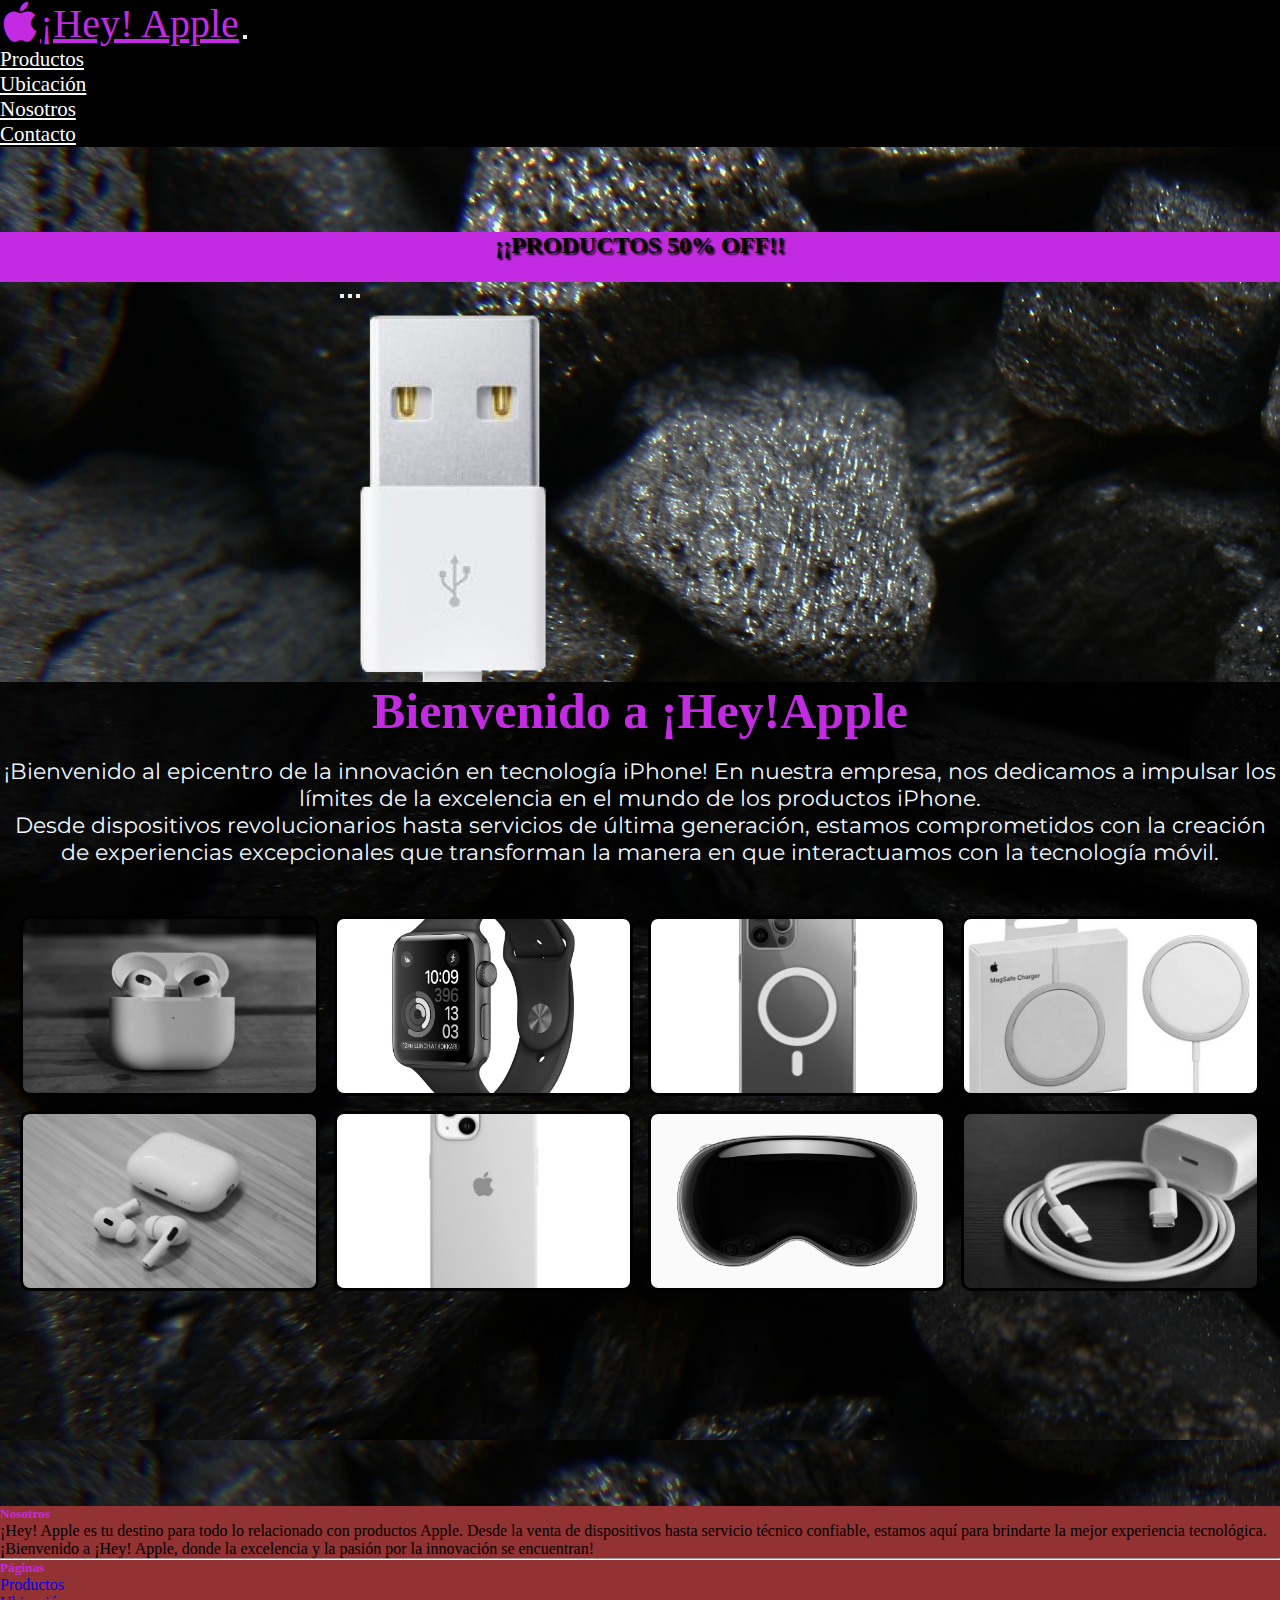
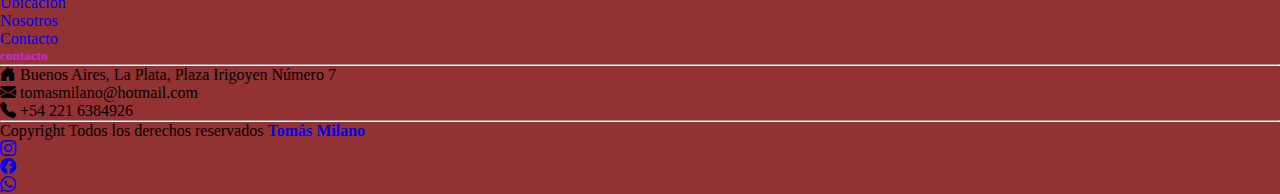
==== commit b0a043ca: "footer definitivo" ====
--- a/index.html
+++ b/index.html
@@ -91,47 +91,34 @@
         </div>
       </div>
             <!-- Intro Fin-->
-            <footer style="height: 100%;" class="bg-dark text-light pt-5 pb-4">
+             <!-- Inicio Footer-->
+            <footer style="height: auto;" class="bg-black text-light pt-5 pb-4">
               <div class="container text-center text-md-start">
                 <div class="row text-center text-md-start">
                   <div class="col-md-3 col-lg-3 col-xl-3 mx-auto mt-3">
-                    <h5 class="text-uppercase mb-4 font-weight-bold text-primary">Nosotros</h5>
-                    <p>info nosotros bla bla </p>
+                    <h5 class="text-uppercase mb-4 font-weight-bold text-pink">Nosotros</h5>
+                    <p>                ¡Hey! Apple es tu destino para todo lo relacionado con productos Apple. Desde la venta de dispositivos hasta servicio técnico confiable, estamos aquí para brindarte la mejor experiencia tecnológica. ¡Bienvenido a ¡Hey! Apple, donde la excelencia y la pasión por la innovación se encuentran! </p>
+                  </p>
                   </div>
+                  <hr class="mb-4">
                   <div class="col-md-2 col-lg-2 col-xl-2 mx-auto mt-3">
-                    <h5 class="text-uppercase mb-4 font-weight-bold text-primary">Dejanos Ayudarte</h5>
+                    <h5 class="text-uppercase mb-4 font-weight-bold text-pink">Páginas</h5>
                     <p>
-                      <a href="#" class="text-light">Tu cuenta</a>
+                      <a href="productos.html" class="text-light">Productos</a>
                     </p>
                     <p>
-                      <a href="#" class="text-light">Tu cuenta</a>
+                      <a href="ubicacion.html" class="text-light">Ubicación</a>
                     </p>
                     <p>
-                      <a href="#" class="text-light">Tu cuenta</a>
+                      <a href="nosotros.html" class="text-light">Nosotros</a>
                     </p>
                     <p>
-                      <a href="#" class="text-light">Tu cuenta</a>
+                      <a href="contacto.html" class="text-light">Contacto</a>
                     </p>
             
                   </div>
                   <div class="col-md-2 col-lg-2 col-xl-2 mx-auto mt-3">
-                    <h5 class="text-uppercase mb-4 font-weight-bold text-primary">Dejanos Ayudarte</h5>
-                    <hr class="mb-4">
-                    <p>
-                      <a href="#" class="text-light">Tu cuenta</a>
-                    </p>
-                    <p>
-                      <a href="#" class="text-light">Tu cuenta</a>
-                    </p>
-                    <p>
-                      <a href="#" class="text-light">Tu cuenta</a>
-                    </p>
-                    <p>
-                      <a href="#" class="text-light">Tu cuenta</a>
-                    </p>
-                  </div>
-                  <div class="col-md-2 col-lg-2 col-xl-2 mx-auto mt-3">
-                    <h5 class="text-uppercase mb-4 font-weight-bold text-primary">Dejanos Ayudarte</h5>
+                    <h5 class="text-uppercase mb-4 font-weight-bold text-pink">contacto</h5>
                     <hr class="mb-4">
                     <p>
                       <i class="bi bi-house-door-fill"></i> Buenos Aires, La Plata, Plaza Irigoyen Número 7
@@ -172,6 +159,7 @@
                 </ul>
               </div>
             </footer>
+            <!-- Fin Footer-->
 <script src="https://cdn.jsdelivr.net/npm/@popperjs/core@2.10.2/dist/umd/popper.min.js" integrity="sha384-7+zCNj/IqJ95wo16oMtfsKbZ9ccEh31eOz1HGyDuCQ6wgnyJNSYdrPa03rtR1zdB" crossorigin="anonymous"></script>
 <script src="https://cdn.jsdelivr.net/npm/bootstrap@5.1.3/dist/js/bootstrap.min.js" integrity="sha384-QJHtvGhmr9XOIpI6YVutG+2QOK9T+ZnN4kzFN1RtK3zEFEIsxhlmWl5/YESvpZ13" crossorigin="anonymous"></script>
 </body>
--- a/estilos.css
+++ b/estilos.css
@@ -156,7 +156,7 @@
   border-radius: 10px;
   filter: grayscale(100%);
   transition: all 0.9s ease-in-out !important;
-  margin: 10px;
+  margin: 0;
 }
 
 .item:hover {
@@ -267,6 +267,10 @@
 }
 
 /* Footer */
+footer h5 {
+  color: #c32be2 !important;
+}
+
 footer a {
   text-decoration: none;
 }
@@ -276,11 +280,7 @@
 }
 
 footer {
-  background-color: grey !important;
-}
-
-.footer {
-  background-color: #c32be2;
+  background-color: rgb(147, 50, 50) !important;
 }
 
 /* Media Queries */
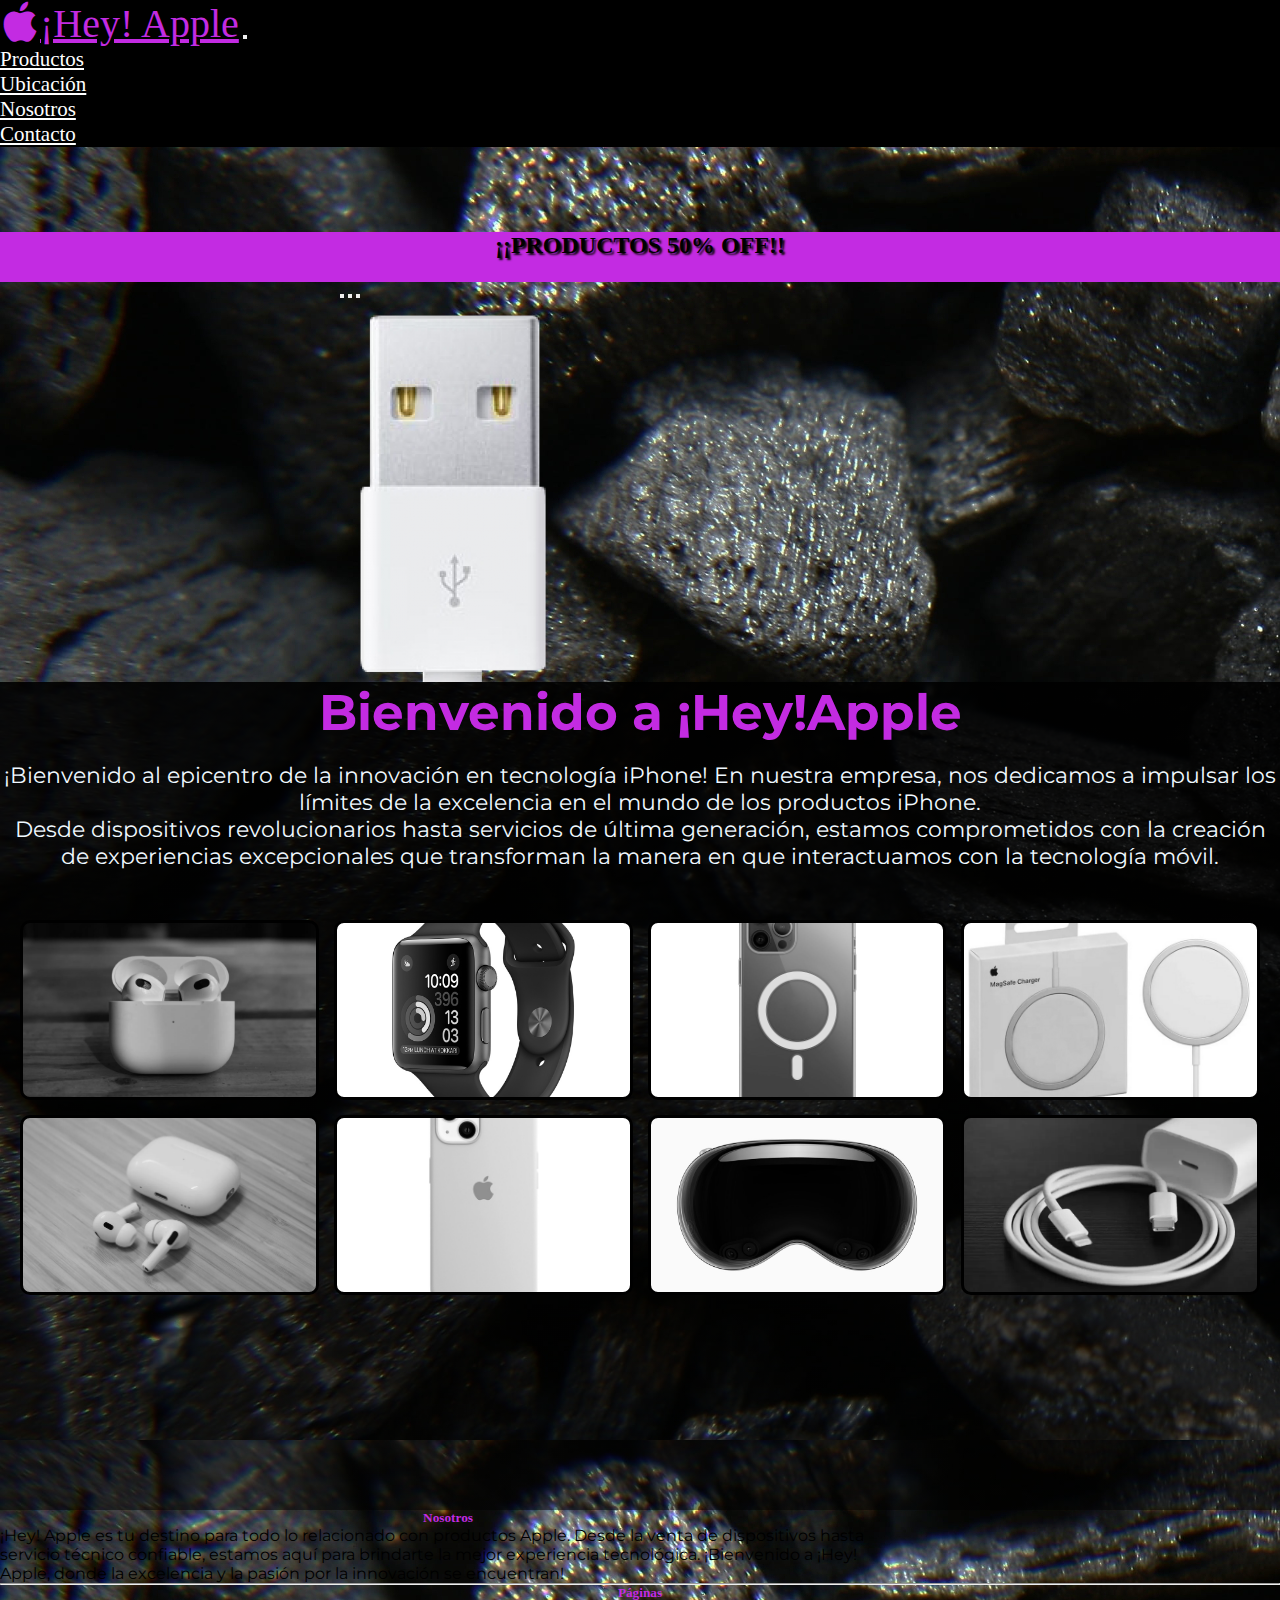
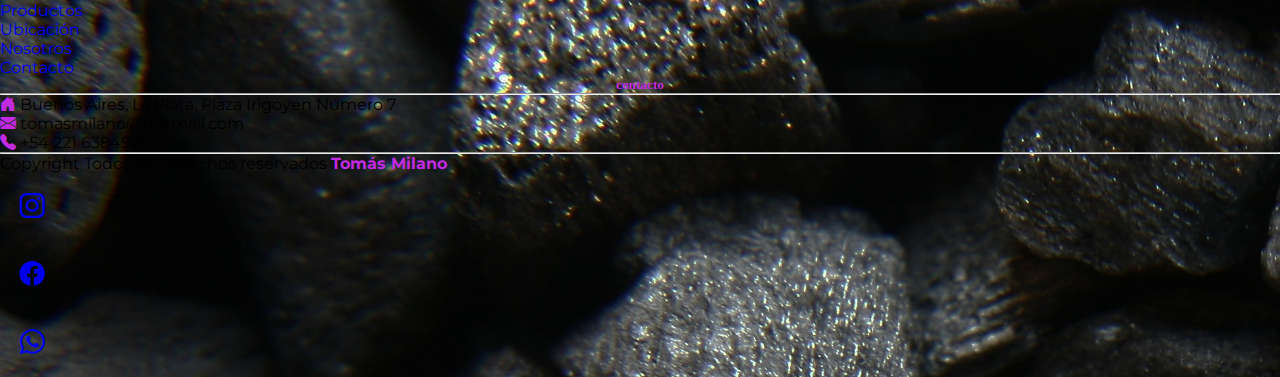
==== commit 7db8d178: "pagina final" ====
--- a/index.html
+++ b/index.html
@@ -95,7 +95,7 @@
             <footer style="height: auto;" class="bg-black text-light pt-5 pb-4">
               <div class="container text-center text-md-start">
                 <div class="row text-center text-md-start">
-                  <div class="col-md-3 col-lg-3 col-xl-3 mx-auto mt-3">
+                  <div class="texto-nosotros col-md-3 col-lg-3 col-xl-3 mx-auto mt-3">
                     <h5 class="text-uppercase mb-4 font-weight-bold text-pink">Nosotros</h5>
                     <p>                ¡Hey! Apple es tu destino para todo lo relacionado con productos Apple. Desde la venta de dispositivos hasta servicio técnico confiable, estamos aquí para brindarte la mejor experiencia tecnológica. ¡Bienvenido a ¡Hey! Apple, donde la excelencia y la pasión por la innovación se encuentran! </p>
                   </p>
@@ -121,14 +121,14 @@
                     <h5 class="text-uppercase mb-4 font-weight-bold text-pink">contacto</h5>
                     <hr class="mb-4">
                     <p>
-                      <i class="bi bi-house-door-fill"></i> Buenos Aires, La Plata, Plaza Irigoyen Número 7
+                      <i class="copyright bi-house-door-fill"></i> Buenos Aires, La Plata, Plaza Irigoyen Número 7
                     </p>
                     <p>
-                      <i class="bi bi-envelope-fill"></i>
+                      <i class="copyright bi-envelope-fill"></i>
                       tomasmilano@hotmail.com
                     </p>
                     <p>
-                      <i class="bi bi-telephone-fill"></i>
+                      <i class="copyright bi-telephone-fill"></i>
                       +54 221 6384926
                     </p>
                   </div>
@@ -139,7 +139,7 @@
                 <p>
                   Copyright Todos los derechos reservados
                   <a href="#">
-                    <strong class="text-primary">Tomás Milano</strong>
+                    <strong class="text-primary copyright">Tomás Milano</strong>
                   </a>
                 </p>
               </div>
--- a/estilos.css
+++ b/estilos.css
@@ -59,6 +59,7 @@
 .intro {
   background-image: linear-gradient(to bottom, rgba(0, 0, 0, 0.9), rgba(0, 0, 0, 0.5));
   color: aliceblue;
+  font-family: "Montserrat";
 }
 
 .intro h2 {
@@ -93,7 +94,7 @@
 }
 
 iframe {
-  width: 100%;
+  width: 80%;
   height: 6fr;
 }
 
@@ -267,7 +268,20 @@
 }
 
 /* Footer */
+footer p {
+  font-family: "Montserrat", sans-serif;
+}
+
+.texto-nosotros {
+  width: 70%;
+}
+
 footer h5 {
+  text-align: center;
+  color: #c32be2 !important;
+}
+
+.copyright {
   color: #c32be2 !important;
 }
 
@@ -279,8 +293,9 @@
   color: #c32be2 !important;
 }
 
-footer {
-  background-color: rgb(147, 50, 50) !important;
+.list-inline-item {
+  padding: 20px;
+  font-size: 25px;
 }
 
 /* Media Queries */
@@ -298,6 +313,12 @@
   .intro {
     max-width: 100%;
   }
+  .texto-nosotros {
+    width: 100%;
+  }
+  iframe {
+    width: 100%;
+  }
 }
 @media only screen and (max-width: 480px) {
   .galeria {
